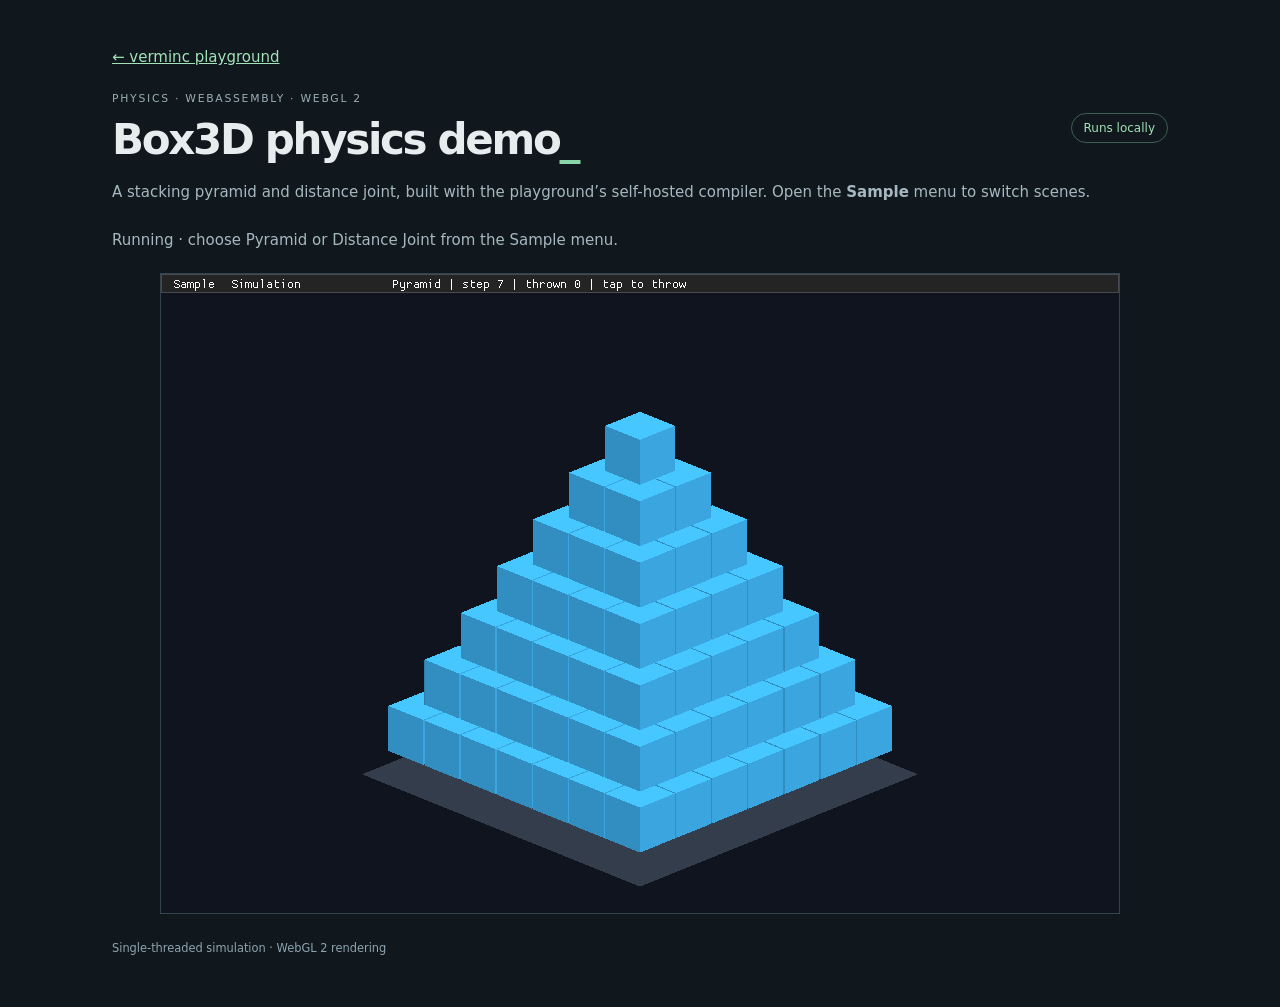
==== box3d.html @ 240aaef6 "playground: verminc 10d21af8 (r31 sibling base sharing + r32 arm64 stack-passed arguments) Co-Author" ====
<!doctype html>
<html lang="en">
  <head>
    <meta charset="utf-8">
    <meta name="viewport" content="width=device-width, initial-scale=1">
    <meta http-equiv="Content-Security-Policy"
      content="default-src 'none'; script-src 'self' 'wasm-unsafe-eval'; worker-src 'self'; style-src 'self'; connect-src 'self'; img-src data:; base-uri 'none'; form-action 'none'">
    <title>Box3D physics demo · verminc playground</title>
    <link rel="icon" href="data:,">
    <link rel="stylesheet" href="style.css?v=10d21af8">
    <script type="module" src="box3d-page.js?v=10d21af8"></script>
  </head>
  <body>
    <main class="box3d-page">
      <nav class="box3d-nav" aria-label="Breadcrumb"><a href="index.html">← verminc playground</a></nav>
      <header>
        <div>
          <p class="eyebrow">PHYSICS · WEBASSEMBLY · WEBGL 2</p>
          <h1>Box3D physics demo<span aria-hidden="true">_</span></h1>
        </div>
        <span class="badge">Runs locally</span>
      </header>
      <p class="intro">A stacking pyramid and distance joint, built with the playground’s self-hosted compiler. Open the <strong>Sample</strong> menu to switch scenes.</p>
      <p id="box3d-status" class="box3d-status" role="status" aria-live="polite">Loading the Box3D scene…</p>
      <canvas id="box3d-canvas" class="box3d-canvas" width="960" height="640" tabindex="0" aria-label="Box3D physics scene with an ImGui sample menu"></canvas>
      <footer>Single-threaded simulation · WebGL 2 rendering</footer>
    </main>
  </body>
</html>
---- style.css ----
:root {
  color-scheme: dark;
  font-family: system-ui,-apple-system,BlinkMacSystemFont,"Segoe UI",sans-serif;
  background: #10171d;
  color: #e7ecee;
  font-size: 15px;
}
* {
  box-sizing: border-box;
}
body {
  margin: 0;
}
main {
  max-width: 1300px;
  margin: 0 auto;
  padding: 48px 32px;
}
header {
  display: flex;
  align-items: center;
  justify-content: space-between;
  gap: 16px;
}
.eyebrow {
  font-size: .72rem;
  letter-spacing: .16em;
  color: #9aaeb7;
  margin: 0 0 12px;
}
h1 {
  font-size: clamp(1.7rem,4vw,2.8rem);
  letter-spacing: -.055em;
  line-height: 1.1;
  margin: 0;
  font-weight: 650;
}
h1 span {
  color: #8ad6aa;
}
.badge {
  border: 1px solid #3b6050;
  border-radius: 99px;
  padding: 7px 12px;
  color: #a3e2b9;
  font-size: .8rem;
  white-space: nowrap;
}
.intro {
  color: #a6b8c1;
  margin: 20px 0 30px;
}
.demo-link {
  margin: -14px 0 24px;
}
.demo-link a {
  color: #a3e2b9;
  text-decoration: none;
  border: 1px solid #3b6050;
  border-radius: 6px;
  padding: 8px 12px;
  display: inline-block;
}
.demo-link a:hover,
.demo-link a:focus-visible {
  background: #1a3026;
  outline: 2px solid #a3e2b9;
  outline-offset: 2px;
}
.box3d-page {
  max-width: 1120px;
}
.box3d-nav {
  margin-bottom: 26px;
}
.box3d-nav a {
  color: #a3e2b9;
}
.box3d-canvas {
  display: block;
  width: min(100%, 960px);
  height: auto;
  margin: 24px auto;
  border: 1px solid #34444e;
  background: #0f141f;
  touch-action: none;
}
.box3d-status {
  color: #a6b8c1;
}
.box3d-status[data-state="error"] {
  color: #ff9c9c;
}
.workspace {
  display: grid;
  grid-template-columns: minmax(0,1.25fr) minmax(0,1fr);
  border: 1px solid #34444e;
  border-radius: 12px;
  overflow: hidden;
  background: #162129;
}
.editor-panel,
.output-panel {
  min-width: 0;
  padding: 22px;
}
#graphics-canvas {
  display: block;
  width: min(100%, 512px);
  aspect-ratio: 1;
  height: auto;
  margin: 12px auto 20px;
  background: #000;
  border: 1px solid #34444e;
  border-radius: 5px;
  touch-action: none;
}
#graphics-canvas[hidden] {
  display: none;
}
.output-panel {
  background: #121c23;
  border-left: 1px solid #34444e;
}
.panel-head {
  display: flex;
  align-items: center;
  justify-content: space-between;
  gap: 14px;
  min-height: 38px;
  margin-bottom: 20px;
}
.panel-head label {
  font-size: .82rem;
  color: #a6b8c1;
}
select,
input,
textarea,
button {
  font: inherit;
  color: inherit;
}
select,
input {
  background: #101a21;
  border: 1px solid #435864;
  border-radius: 5px;
  padding: 8px 10px;
}
select {
  max-width: 60%;
}
label {
  display: block;
  font-size: .83rem;
}
input {
  width: 100%;
  margin-top: 8px;
}
textarea {
  display: block;
  width: 100%;
  min-height: 390px;
  resize: vertical;
  background: #101a21;
  border: 1px solid #34444e;
  border-radius: 0 5px 5px 5px;
  padding: 18px;
  font-family: ui-monospace,SFMono-Regular,Consolas,monospace;
  font-size: 13px;
  line-height: 1.65;
  tab-size: 4;
  color: #e1edee;
}
.source-label {
  padding: 8px 14px;
  background: #243640;
  border: 1px solid #34444e;
  border-bottom: none;
  width: max-content;
  border-radius: 5px 5px 0 0;
  font-family: ui-monospace,monospace;
  color: #9ad9b6;
}
.hint,
.optional {
  color: #9aadb7;
  font-size: .76rem;
}
.hint {
  line-height: 1.5;
  margin: 10px 0 22px;
}
.optional {
  font-weight: 400;
  margin-left: 6px;
}
.actions {
  display: flex;
  flex-wrap: wrap;
  align-items: center;
  gap: 10px;
  margin-top: 18px;
}
.formatter-panel {
  margin-top: 28px;
}
button {
  border: 1px solid #4d655e;
  border-radius: 5px;
  background: transparent;
  padding: 10px 16px;
  cursor: pointer;
}
#run {
  background: #9cddb5;
  color: #10261c;
  border-color: #9cddb5;
  font-weight: 650;
}
#run span {
  margin-left: 18px;
  font-size: .7rem;
}
button:disabled {
  opacity: .45;
  cursor: default;
}
.shortcut {
  margin-left: auto;
  color: #91a5af;
  font-size: .7rem;
}
h2 {
  font-size: 1rem;
  margin: 0;
  font-weight: 550;
}
.exit {
  font-family: ui-monospace,monospace;
  font-size: .8rem;
  color: #a7bac3;
}
#exit-code {
  color: #e2eeee;
  margin-left: 8px;
}
#status {
  color: #b3c4ca;
  font-size: .85rem;
  min-height: 36px;
  line-height: 1.5;
}
h3 {
  font-size: .7rem;
  font-weight: 500;
  color: #94acb8;
  text-transform: uppercase;
  letter-spacing: .12em;
  margin: 20px 0 12px;
}
pre {
  white-space: pre-wrap;
  overflow-wrap: anywhere;
  min-height: 140px;
  margin: 0;
  padding: 15px;
  background: #0d161c;
  border: 1px solid #273b46;
  border-radius: 5px;
  font-family: ui-monospace,SFMono-Regular,Consolas,monospace;
  font-size: 13px;
  line-height: 1.6;
}
#stdout {
  color: #b6e0c6;
}
#stderr {
  color: #f2bba8;
}
.about {
  font-size: .82rem;
  color: #9aaeb7;
  line-height: 1.6;
  max-width: 72ch;
  margin: 0 0 20px;
}
.about a {
  color: #8ad6aa;
}
footer {
  font-size: .76rem;
  color: #8ea4af;
  line-height: 1.8;
  margin-top: 24px;
}
button:focus-visible,
select:focus-visible,
input:focus-visible,
textarea:focus-visible,
pre:focus-visible {
  outline: 2px solid #b1efca;
  outline-offset: 3px;
}
@media (max-width:780px) {
  main {
    padding: 28px 16px;
  }
  .workspace {
    grid-template-columns: 1fr;
  }
  .output-panel {
    border-left: 0;
    border-top: 1px solid #34444e;
  }
  textarea {
    min-height: 320px;
  }
  .badge {
    display: none;
  }
  .shortcut {
    display: none;
  }
  .editor-panel,
  .output-panel {
    padding: 16px;
  }
}
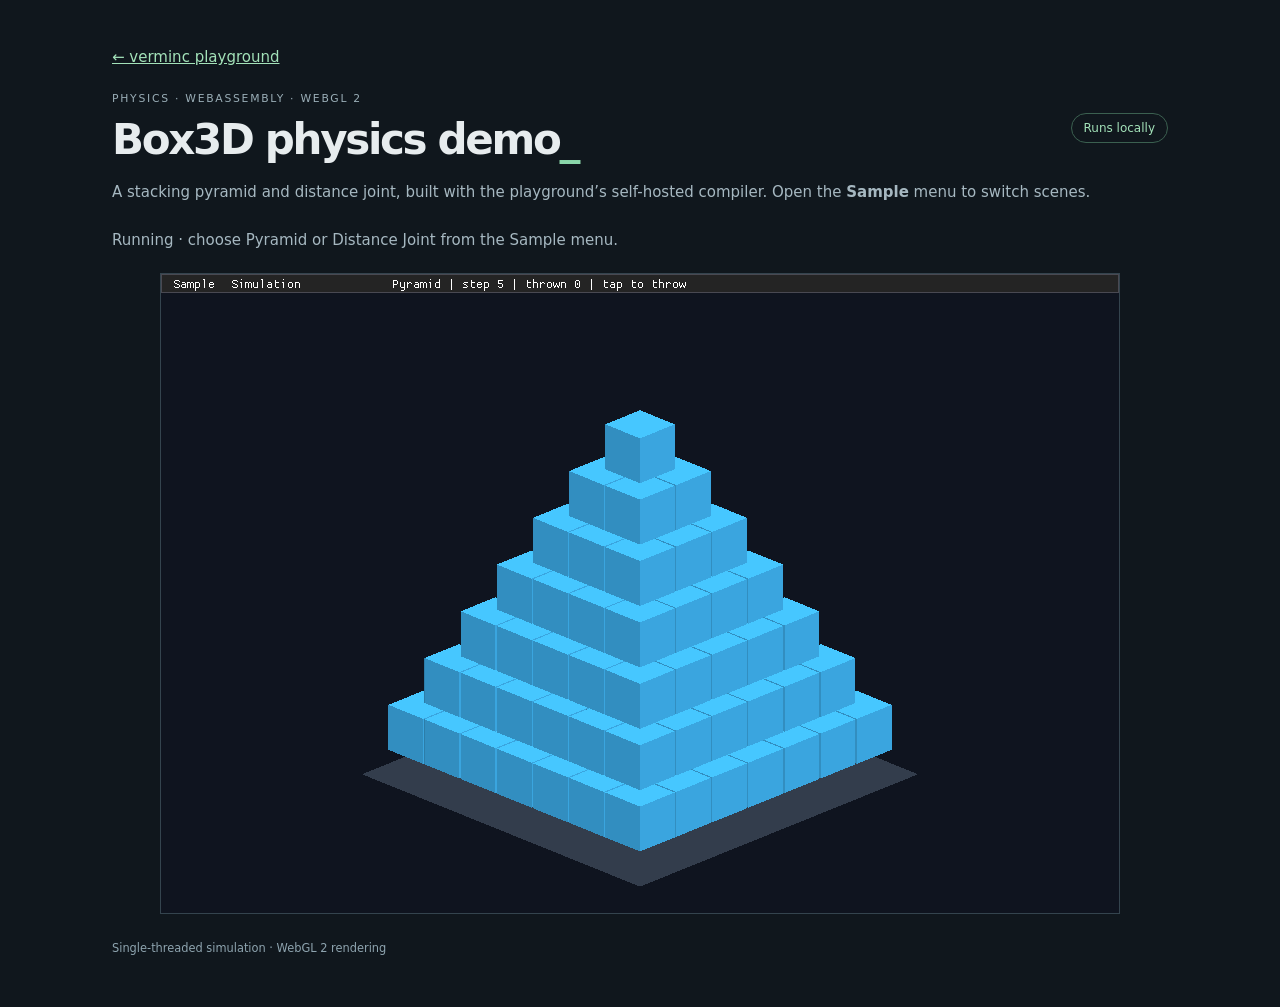
==== commit dbcbe39b: "playground: verminc ce2fa89c (r33 inline store guard + r35 float-typed wasm locals + r36 frame prema" ====
--- a/box3d.html
+++ b/box3d.html
@@ -7,8 +7,8 @@
       content="default-src 'none'; script-src 'self' 'wasm-unsafe-eval'; worker-src 'self'; style-src 'self'; connect-src 'self'; img-src data:; base-uri 'none'; form-action 'none'">
     <title>Box3D physics demo · verminc playground</title>
     <link rel="icon" href="data:,">
-    <link rel="stylesheet" href="style.css?v=10d21af8">
-    <script type="module" src="box3d-page.js?v=10d21af8"></script>
+    <link rel="stylesheet" href="style.css?v=ce2fa89c">
+    <script type="module" src="box3d-page.js?v=ce2fa89c"></script>
   </head>
   <body>
     <main class="box3d-page">
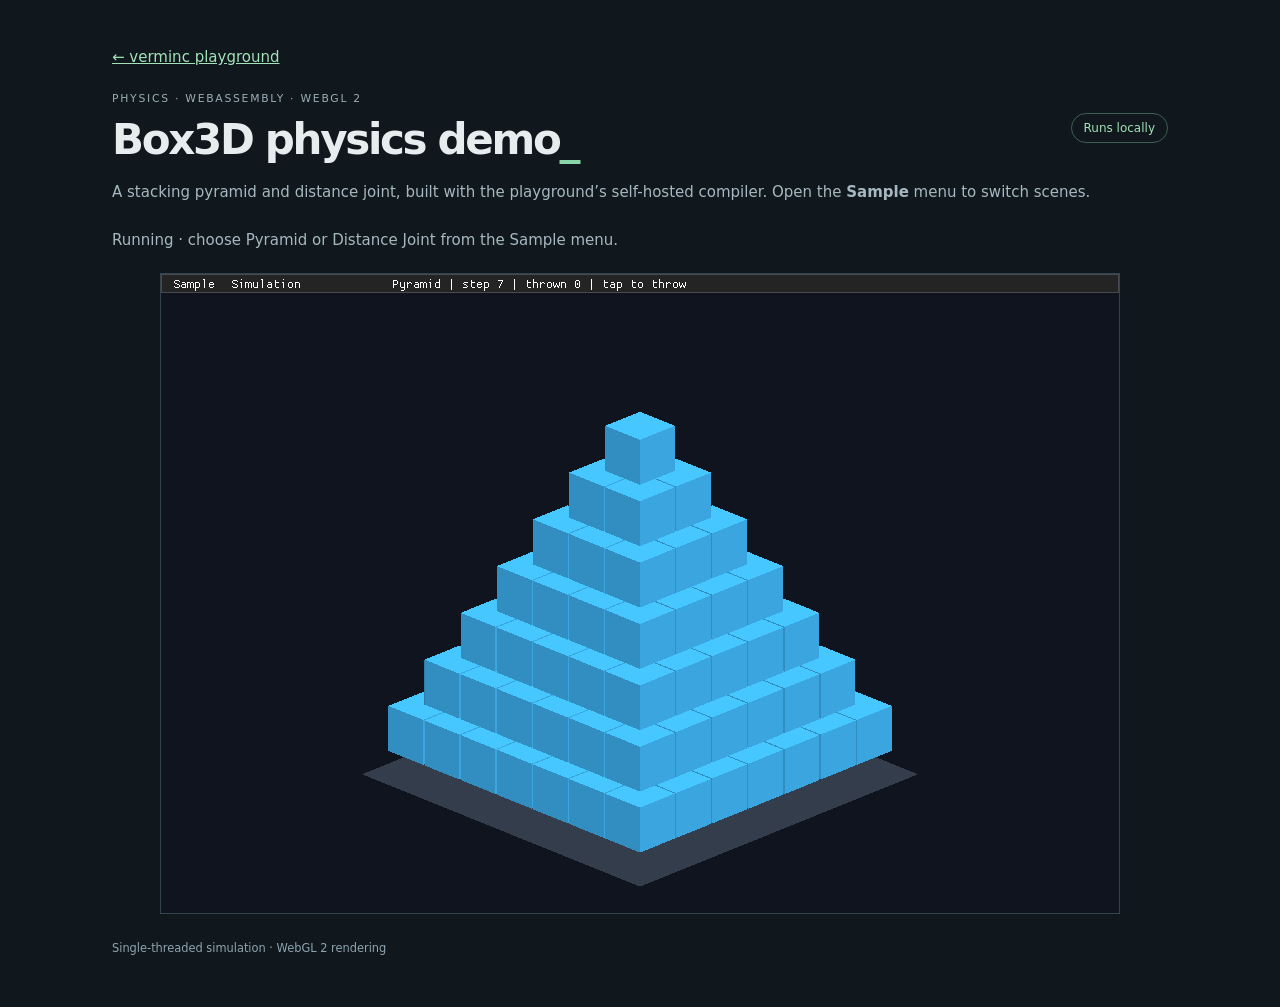
==== commit dd42eb36: "playground: verminc 39bf535a (r39 wasm leaf inliner, Box3D wasm 1.22x)" ====
--- a/box3d.html
+++ b/box3d.html
@@ -7,8 +7,8 @@
       content="default-src 'none'; script-src 'self' 'wasm-unsafe-eval'; worker-src 'self'; style-src 'self'; connect-src 'self'; img-src data:; base-uri 'none'; form-action 'none'">
     <title>Box3D physics demo · verminc playground</title>
     <link rel="icon" href="data:,">
-    <link rel="stylesheet" href="style.css?v=ce2fa89c">
-    <script type="module" src="box3d-page.js?v=ce2fa89c"></script>
+    <link rel="stylesheet" href="style.css?v=39bf535a">
+    <script type="module" src="box3d-page.js?v=39bf535a"></script>
   </head>
   <body>
     <main class="box3d-page">
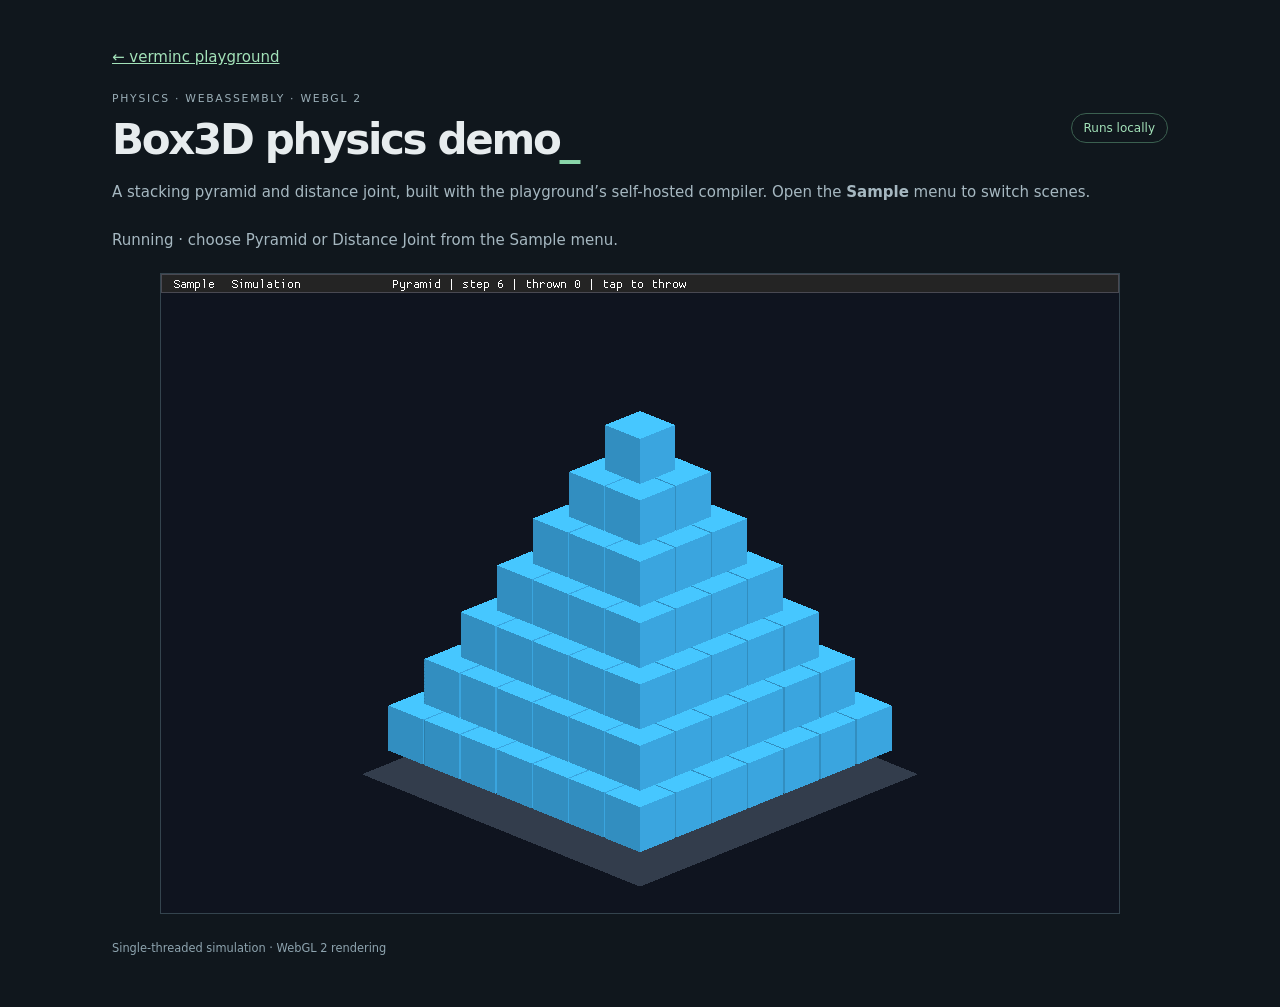
==== commit 2e74a1ab: "playground: verminc d0a31e60 (r41 wasm allocator, faster browser compiler) Co-Authored-By: Claude Op" ====
--- a/box3d.html
+++ b/box3d.html
@@ -7,8 +7,8 @@
       content="default-src 'none'; script-src 'self' 'wasm-unsafe-eval'; worker-src 'self'; style-src 'self'; connect-src 'self'; img-src data:; base-uri 'none'; form-action 'none'">
     <title>Box3D physics demo · verminc playground</title>
     <link rel="icon" href="data:,">
-    <link rel="stylesheet" href="style.css?v=39bf535a">
-    <script type="module" src="box3d-page.js?v=39bf535a"></script>
+    <link rel="stylesheet" href="style.css?v=d0a31e60">
+    <script type="module" src="box3d-page.js?v=d0a31e60"></script>
   </head>
   <body>
     <main class="box3d-page">
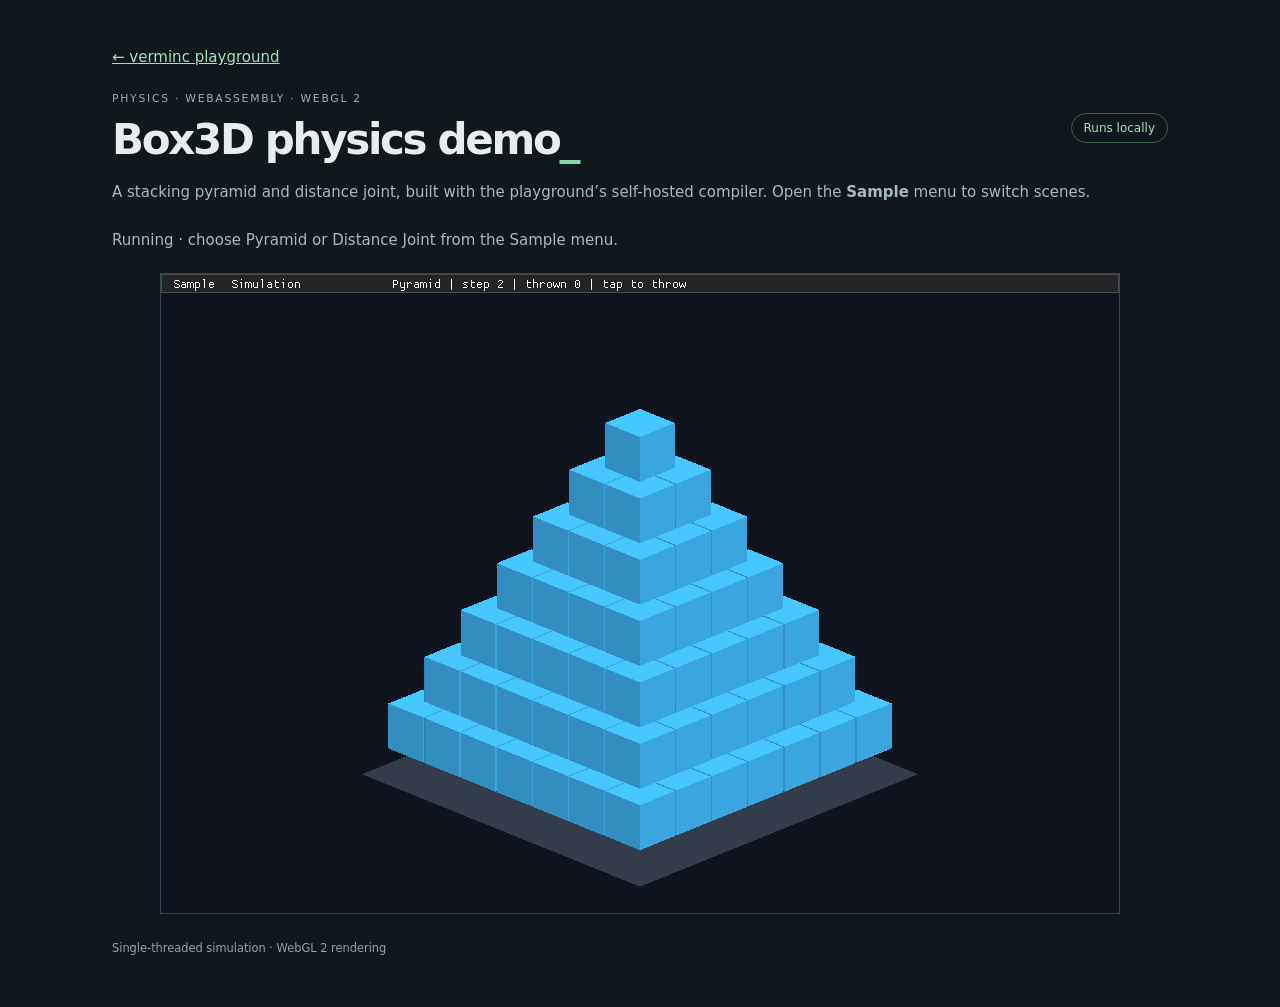
==== commit 1b2bf179: "verminc c6db2a23 (r83 + r77b-r81: native float4 tuple values and register-resident leaves, wasm dead" ====
--- a/box3d.html
+++ b/box3d.html
@@ -7,8 +7,8 @@
       content="default-src 'none'; script-src 'self' 'wasm-unsafe-eval'; worker-src 'self'; style-src 'self'; connect-src 'self'; img-src data:; base-uri 'none'; form-action 'none'">
     <title>Box3D physics demo · verminc playground</title>
     <link rel="icon" href="data:,">
-    <link rel="stylesheet" href="style.css?v=d0a31e60">
-    <script type="module" src="box3d-page.js?v=d0a31e60"></script>
+    <link rel="stylesheet" href="style.css?v=c6db2a23">
+    <script type="module" src="box3d-page.js?v=c6db2a23"></script>
   </head>
   <body>
     <main class="box3d-page">
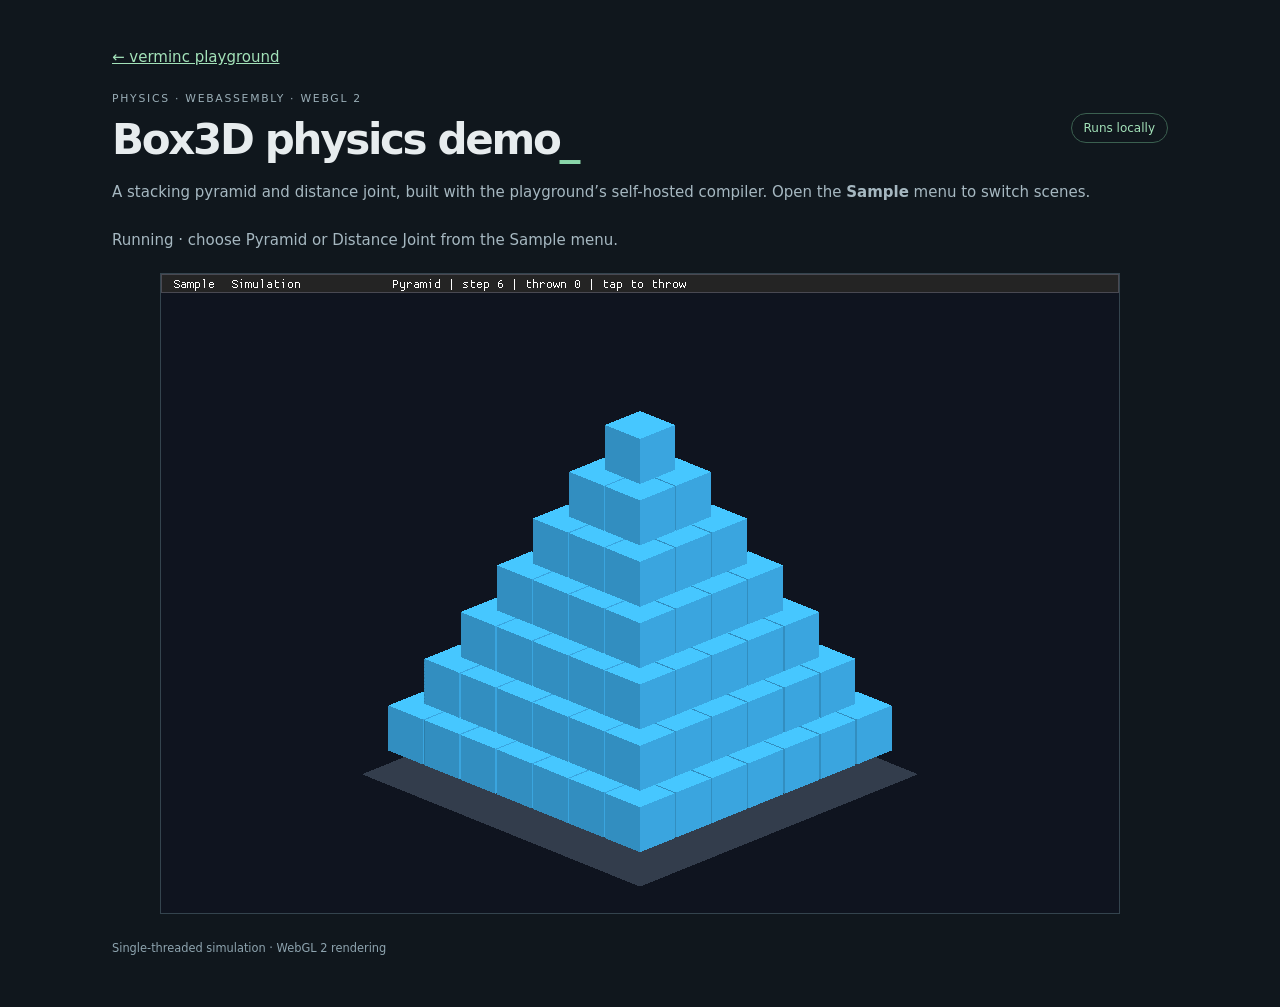
==== commit ba78122f: "verminc c7bb5d32 (fable-r1: wasm wide-kernel SIMD bodies; Box3D wasm 1.45x wasmtime, 1.39x V8)" ====
--- a/box3d.html
+++ b/box3d.html
@@ -7,8 +7,8 @@
       content="default-src 'none'; script-src 'self' 'wasm-unsafe-eval'; worker-src 'self'; style-src 'self'; connect-src 'self'; img-src data:; base-uri 'none'; form-action 'none'">
     <title>Box3D physics demo · verminc playground</title>
     <link rel="icon" href="data:,">
-    <link rel="stylesheet" href="style.css?v=c6db2a23">
-    <script type="module" src="box3d-page.js?v=c6db2a23"></script>
+    <link rel="stylesheet" href="style.css?v=c7bb5d32">
+    <script type="module" src="box3d-page.js?v=c7bb5d32"></script>
   </head>
   <body>
     <main class="box3d-page">
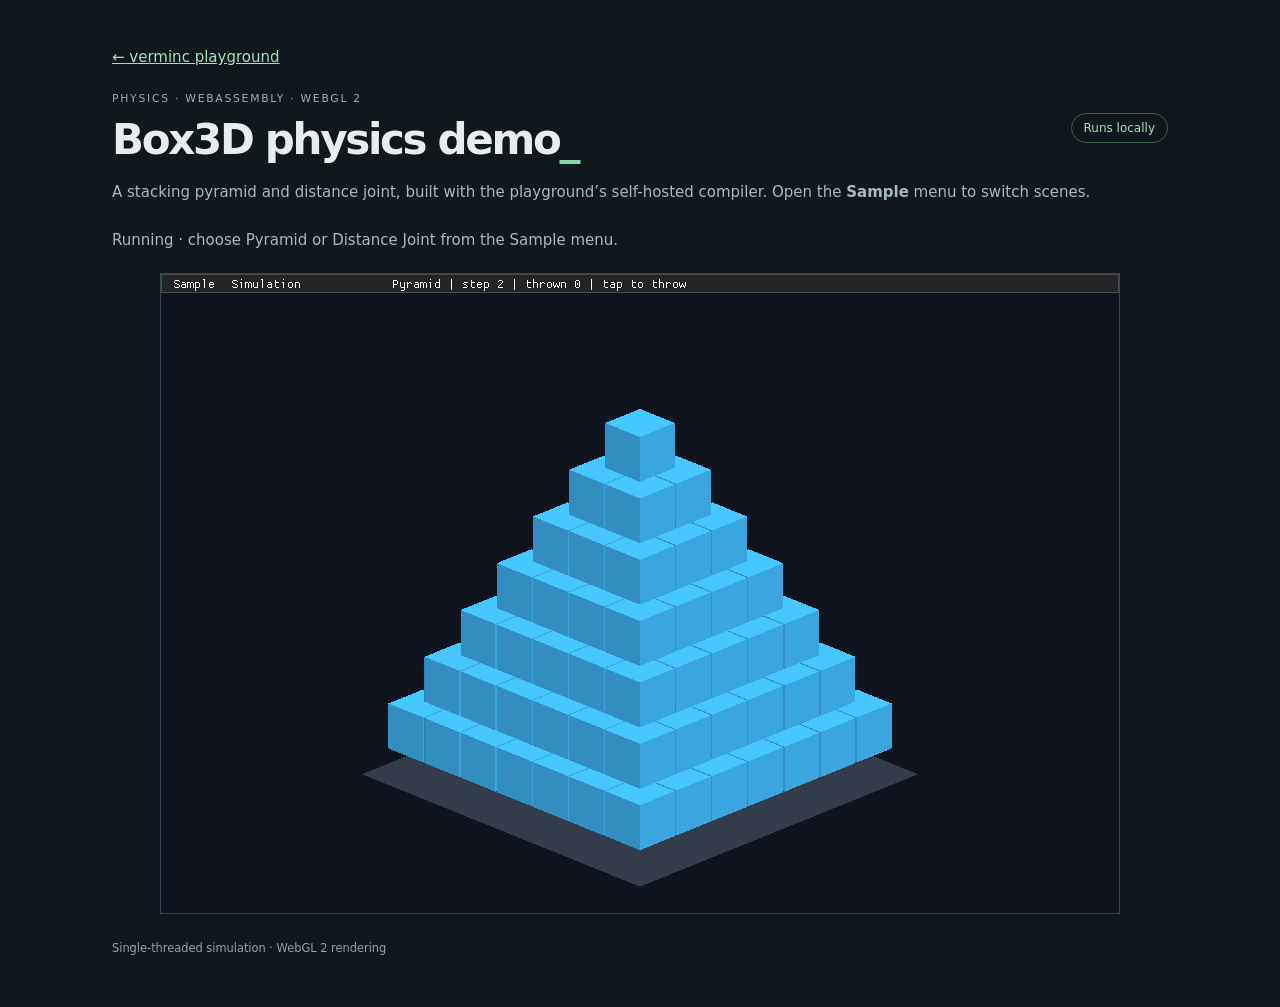
==== commit a59a5fb0: "verminc 3ec4a45c (W2 wasm line default ON: Box3D wasm 1.20x V8 / 1.29x wasmtime vs 9811dd14; minc-pa" ====
--- a/box3d.html
+++ b/box3d.html
@@ -7,8 +7,8 @@
       content="default-src 'none'; script-src 'self' 'wasm-unsafe-eval'; worker-src 'self'; style-src 'self'; connect-src 'self'; img-src data:; base-uri 'none'; form-action 'none'">
     <title>Box3D physics demo · verminc playground</title>
     <link rel="icon" href="data:,">
-    <link rel="stylesheet" href="style.css?v=c7bb5d32">
-    <script type="module" src="box3d-page.js?v=c7bb5d32"></script>
+    <link rel="stylesheet" href="style.css?v=3ec4a45c">
+    <script type="module" src="box3d-page.js?v=3ec4a45c"></script>
   </head>
   <body>
     <main class="box3d-page">
